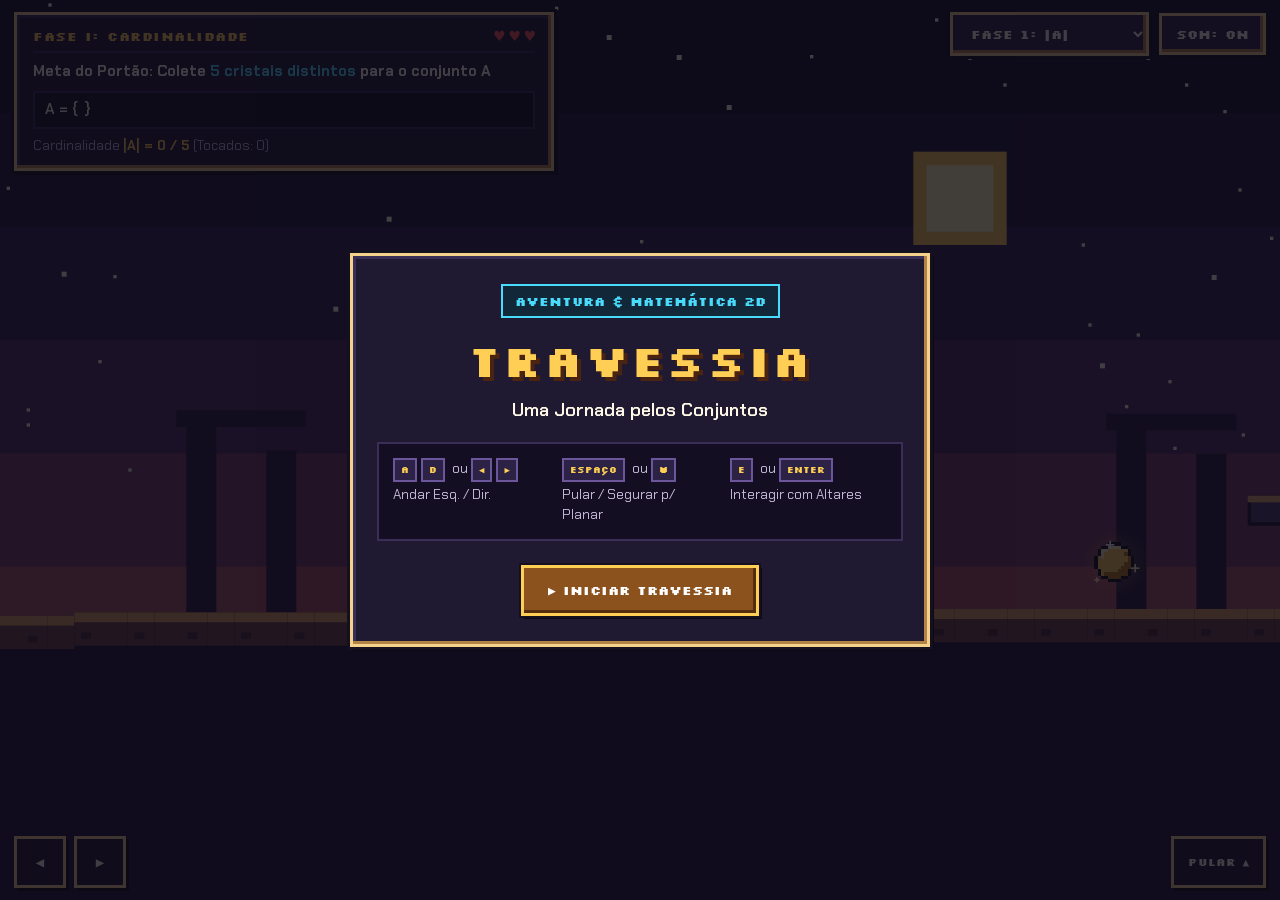
==== index.html @ 5aba89e6 "first commit" ====
<!DOCTYPE html>
<html lang="pt-BR">

<head>
  <meta charset="utf-8">
  <meta name="viewport" content="width=device-width, initial-scale=1, viewport-fit=cover">
  <title>Travessia - Uma Jornada pelos Conjuntos</title>
  <link rel="icon" type="image/svg+xml" href="favicon.svg">
  <link rel="stylesheet" href="css/style.css">
</head>

<body>

  <!-- Mundo 2D em Pixel Art -->
  <canvas id="world" aria-label="Cenário do jogo Travessia"></canvas>

  <!-- HUD Superior -->
  <header id="top-bar">
    <div id="hud-panel" class="pixel-box">
      <div class="hud-header">
        <span id="hud-stage-tag" class="hud-stage-tag">FASE I: CARDINALIDADE</span>
        <div id="hud-hearts" class="hud-hearts" title="Energia">♥♥♥</div>
      </div>
      <div id="hud-goal" class="hud-goal">Meta do Portão: Colete <em>5 cristais distintos</em></div>
      <div id="hud-bag" class="hud-bag">A = { }</div>
      <div id="hud-status" class="hud-status">
        <span>Cardinalidade <b>|A| = 0 / 5</b></span>
      </div>
    </div>

    <div id="top-actions">
      <select id="stage-select" class="pixel-btn" aria-label="Selecionar Fase">
        <option value="1">FASE 1: |A|</option>
        <option value="2">FASE 2: A ∩ B</option>
        <option value="3">FASE 3: A ∪ B</option>
        <option value="4">FASE 4: 3 CONJ.</option>
      </select>
      <button id="btn-sound" class="pixel-btn" type="button">SOM: ON</button>
    </div>
  </header>

  <!-- Caderno de Pistas da Fase 4 -->
  <aside id="notes-box" class="pixel-box hidden">
    <h4>CADERNO DA CARTÓGRAFA</h4>
    <ul id="notes-list"></ul>
  </aside>

  <!-- Notificação Rápida de Coleta -->
  <div id="toast" role="status" aria-live="polite"></div>

  <!-- Controles Direcionais (Touch / Mouse) e Botão de Ação -->
  <div id="controls-bar">
    <div class="touch-group">
      <button id="btn-left" class="ctrl-pad-btn" type="button" aria-label="Andar para a esquerda">◀</button>
      <button id="btn-right" class="ctrl-pad-btn" type="button" aria-label="Andar para a direita">▶</button>
    </div>
    <div class="touch-group">
      <button id="btn-interact" class="ctrl-pad-btn action-btn hidden" type="button">ABRIR ALTAR [E]</button>
      <button id="btn-jump" class="ctrl-pad-btn" type="button" style="width:auto;padding:0 14px;font-size:11px;">PULAR
        ▲</button>
    </div>
  </div>

  <!-- Tela Inicial (Título Indie 2D) -->
  <section id="title-screen">
    <div class="title-card pixel-box">
      <span class="title-badge">AVENTURA &amp; MATEMÁTICA 2D</span>
      <h1>TRAVESSIA</h1>
      <h2>Uma Jornada pelos Conjuntos</h2>

      <div class="controls-grid">
        <div class="ctrl-item"><kbd>A</kbd><kbd>D</kbd> ou <kbd>◀</kbd><kbd>▶</kbd><br>Andar Esq. / Dir.</div>
        <div class="ctrl-item"><kbd>ESPAÇO</kbd> ou <kbd>W</kbd><br>Pular / Segurar p/ Planar</div>
        <div class="ctrl-item"><kbd>E</kbd> ou <kbd>ENTER</kbd><br>Interagir com Altares</div>
      </div>

      <button id="btn-start-game" class="pixel-btn primary" type="button" style="font-size:13px;padding:14px 24px;">
        ▶ INICIAR TRAVESSIA
      </button>
    </div>
  </section>

  <!-- Caixa de Diálogo estilo RPG -->
  <section id="dialog-overlay" class="hidden" role="dialog" aria-live="polite">
    <div id="dialog-box" class="pixel-box">
      <div class="dialog-portrait">
        <canvas id="dialog-portrait-cv" width="64" height="64"></canvas>
      </div>
      <div class="dialog-content">
        <div id="dialog-speaker" class="dialog-speaker">Leo (Explorador)</div>
        <div id="dialog-text" class="dialog-text"></div>
        <div class="dialog-footer">
          <span class="dialog-hint">[ESPAÇO] ou [ENTER] para avançar</span>
          <button id="dialog-next" class="pixel-btn primary" type="button">PRÓXIMO ▶</button>
        </div>
      </div>
    </div>
  </section>

  <!-- Modal de Desafio dos Altares -->
  <section id="puzzle-modal" class="hidden" role="dialog" aria-live="polite">
    <div class="puzzle-window pixel-box">
      <div class="puzzle-top">
        <div class="puzzle-title-group">
          <div id="puzzle-chapter">ALTAR I</div>
          <div id="puzzle-subtitle">Desafio</div>
        </div>
      </div>

      <div id="stage-wrap">
        <svg id="stage" viewBox="0 0 400 400" aria-label="Tabuleiro do Enigma"></svg>
      </div>

      <p id="puzzle-prompt"></p>
      <div id="puzzle-controls"></div>
    </div>
  </section>

  <!-- Scripts Organizados -->
  <script src="js/audio.js"></script>
  <script src="js/sprites.js"></script>
  <script src="js/puzzles.js"></script>
  <script src="js/game.js"></script>
</body>

</html>
---- css/style.css ----
/* ==========================================================================
   TRAVESSIA: UMA JORNADA PELOS CONJUNTOS — Edição Indie Pixel Art 2D
   ========================================================================== */

@import url('https://fonts.googleapis.com/css2?family=Silkscreen:wght@400;700&family=VT323&family=Chakra+Petch:wght@500;600;700&display=swap');

:root {
  --bg-dark: #141020;
  --bg-panel: #1f1932;
  --bg-panel-light: #2d2546;
  --border-light: #f4d28c;
  --border-mid: #b38246;
  --border-dark: #4a3020;
  --ink: #fff8e7;
  --ink-muted: #c2b6d6;
  --gold: #ffce54;
  --rose: #ff6b8b;
  --teal: #48dbfb;
  --green: #5cd85a;
  --danger: #ff5252;
  --pixel-shadow: 4px 4px 0px #0d0914;
}

* {
  box-sizing: border-box;
  user-select: none;
  -webkit-user-select: none;
}

html, body {
  margin: 0;
  padding: 0;
  width: 100%;
  height: 100%;
  overflow: hidden;
  background-color: var(--bg-dark);
  color: var(--ink);
  font-family: 'Chakra Petch', monospace, sans-serif;
  image-rendering: pixelated;
}

#world {
  position: fixed;
  inset: 0;
  width: 100%;
  height: 100%;
  display: block;
  image-rendering: pixelated;
  image-rendering: crisp-edges;
}

/* ================= BARRA DE TOPO / HUD ================= */
#top-bar {
  position: fixed;
  top: 12px;
  left: 14px;
  right: 14px;
  z-index: 10;
  display: flex;
  justify-content: space-between;
  align-items: flex-start;
  flex-wrap: wrap;
  gap: 12px;
  pointer-events: none;
}

#top-bar > * {
  pointer-events: auto;
}

.pixel-box {
  background: var(--bg-panel);
  border: 3px solid var(--border-light);
  outline: 3px solid var(--bg-dark);
  box-shadow: inset -3px -3px 0px var(--border-mid), inset 3px 3px 0px #382e56, var(--pixel-shadow);
  padding: 12px 16px;
}

#hud-panel {
  width: min(540px, calc(100vw - 28px));
  max-width: 100%;
}

.hud-header {
  display: flex;
  align-items: center;
  justify-content: space-between;
  gap: 12px;
  margin-bottom: 8px;
  border-bottom: 2px solid #382e56;
  padding-bottom: 6px;
}

.hud-stage-tag {
  font-family: 'Silkscreen', monospace;
  font-weight: 700;
  font-size: 13px;
  color: var(--gold);
  letter-spacing: 0.5px;
  line-height: 1.4;
}

.hud-hearts {
  display: flex;
  gap: 5px;
  font-size: 17px;
  line-height: 1;
  flex-shrink: 0;
}

.hud-goal {
  font-size: 15px;
  font-weight: 700;
  color: var(--ink);
  margin-bottom: 8px;
  line-height: 1.45;
  word-break: normal;
  overflow-wrap: break-word;
}

.hud-goal em {
  color: var(--teal);
  font-style: normal;
}

.hud-bag {
  display: flex;
  align-items: center;
  flex-wrap: wrap;
  gap: 6px;
  background: #141020;
  border: 2px solid #382e56;
  padding: 6px 10px;
  min-height: 38px;
  font-size: 15px;
  font-weight: 600;
  line-height: 1.4;
}

.hud-bag-item {
  display: inline-flex;
  align-items: center;
  justify-content: center;
  width: 24px;
  height: 24px;
  filter: drop-shadow(0px 0px 4px rgba(255, 206, 84, 0.45));
}

.hud-status {
  margin-top: 8px;
  font-size: 13.5px;
  color: var(--ink-muted);
  display: flex;
  justify-content: space-between;
  align-items: center;
  flex-wrap: wrap;
  gap: 8px;
  line-height: 1.4;
}

.hud-status b {
  color: var(--gold);
}

.hud-status .ready-badge {
  background: var(--green);
  color: #0b220a;
  font-family: 'Silkscreen', monospace;
  font-weight: 700;
  font-size: 9px;
  padding: 5px 8px;
  animation: blink-badge 0.9s steps(2, start) infinite;
}

@keyframes blink-badge {
  50% { opacity: 0.4; }
}

/* Botões do canto superior direito */
#top-actions {
  display: flex;
  gap: 10px;
  align-items: center;
  flex-wrap: wrap;
}

.pixel-btn {
  font-family: 'Silkscreen', monospace;
  font-weight: 700;
  font-size: 13px;
  line-height: 1.3;
  color: var(--ink);
  background: var(--bg-panel-light);
  border: 3px solid var(--border-light);
  outline: 2px solid var(--bg-dark);
  box-shadow: inset -3px -3px 0px var(--border-mid), 3px 3px 0px #0d0914;
  padding: 10px 14px;
  cursor: pointer;
  text-transform: uppercase;
  transition: transform 0.05s;
  white-space: nowrap;
}

.pixel-btn:hover:not(:disabled) {
  background: #3d325e;
  color: var(--gold);
}

.pixel-btn:active:not(:disabled) {
  transform: translate(2px, 2px);
  box-shadow: inset 2px 2px 0px var(--border-dark), 1px 1px 0px #0d0914;
}

.pixel-btn:disabled {
  opacity: 0.45;
  cursor: not-allowed;
}

.pixel-btn.primary {
  background: #8c521e;
  border-color: var(--gold);
  color: #fff;
  box-shadow: inset -3px -3px 0px #542d0c, 3px 3px 0px #0d0914;
}

.pixel-btn.primary:hover:not(:disabled) {
  background: #a86426;
  color: var(--gold);
}

.pixel-btn.success {
  background: #1e6f3d;
  border-color: #82ff9e;
  box-shadow: inset -3px -3px 0px #104223, 3px 3px 0px #0d0914;
}

/* Caderno de notas da Fase 4 */
#notes-box {
  position: fixed;
  top: 72px;
  right: 14px;
  z-index: 9;
  width: min(280px, calc(100vw - 28px));
  font-size: 13.5px;
}

#notes-box.hidden {
  display: none;
}

#notes-box h4 {
  margin: 0 0 8px 0;
  font-family: 'Silkscreen', monospace;
  font-weight: 700;
  font-size: 10px;
  line-height: 1.4;
  color: var(--gold);
}

#notes-list {
  margin: 0;
  padding-left: 18px;
  color: var(--ink);
  line-height: 1.55;
}

#notes-list li.pending {
  color: #776b8f;
  font-style: italic;
}

/* ================= AVISO RÁPIDO (POPUP DE ITEM) ================= */
/* Posicionado na parte inferior central para nunca cobrir o HUD superior */
#toast {
  position: fixed;
  bottom: 78px;
  left: 50%;
  transform: translateX(-50%);
  z-index: 12;
  pointer-events: none;
  font-size: 15.5px;
  font-weight: 700;
  line-height: 1.5;
  padding: 10px 18px;
  background: rgba(20, 16, 32, 0.95);
  border: 2px solid var(--gold);
  box-shadow: var(--pixel-shadow);
  opacity: 0;
  transition: opacity 0.15s steps(2);
  text-align: center;
  width: max-content;
  max-width: calc(100vw - 32px);
  word-break: normal;
  overflow-wrap: break-word;
}

#toast.on {
  opacity: 1;
}

#toast.bad {
  border-color: var(--danger);
  color: #ffb8b8;
}

/* ================= CAIXA DE DIÁLOGO RPG ================= */
#dialog-overlay {
  position: fixed;
  inset: 0;
  z-index: 20;
  background: rgba(10, 7, 18, 0.55);
  display: flex;
  align-items: flex-end;
  justify-content: center;
  padding: 20px;
}

#dialog-overlay.hidden {
  display: none;
}

#dialog-box {
  width: min(760px, 96vw);
  display: grid;
  grid-template-columns: 80px 1fr;
  gap: 18px;
  align-items: center;
  padding: 18px 22px;
  background: #1a142b;
}

.dialog-portrait {
  width: 76px;
  height: 76px;
  background: #100c1c;
  border: 3px solid var(--border-mid);
  display: flex;
  align-items: center;
  justify-content: center;
}

.dialog-content {
  display: flex;
  flex-direction: column;
  gap: 10px;
  min-width: 0;
}

.dialog-speaker {
  font-family: 'Silkscreen', monospace;
  font-weight: 700;
  font-size: 14px;
  line-height: 1.4;
  color: var(--gold);
  letter-spacing: 0.5px;
}

.dialog-text {
  font-size: 17px;
  line-height: 1.85;
  color: var(--ink);
  min-height: 54px;
  word-break: normal;
  overflow-wrap: break-word;
}

.dialog-text b, .dialog-text .formula-tag {
  color: var(--gold);
  background: rgba(255, 206, 84, 0.14);
  padding: 1px 7px;
  margin: 0 2px;
  border-bottom: 2px solid var(--border-mid);
  border-radius: 3px;
  font-family: 'Chakra Petch', monospace;
  font-weight: 700;
  display: inline-block;
  line-height: 1.35;
}

.dialog-footer {
  display: flex;
  justify-content: space-between;
  align-items: center;
  flex-wrap: wrap;
  gap: 10px;
  margin-top: 4px;
}

.dialog-hint {
  font-size: 13px;
  color: var(--ink-muted);
}

/* ================= TELA DE TÍTULO ================= */
#title-screen {
  position: fixed;
  inset: 0;
  z-index: 25;
  background: rgba(12, 9, 22, 0.78);
  display: flex;
  align-items: center;
  justify-content: center;
  padding: 16px;
}

#title-screen.hidden {
  display: none;
}

.title-card {
  width: min(580px, 94vw);
  text-align: center;
  padding: 28px 24px;
}

.title-badge {
  display: inline-block;
  font-family: 'Silkscreen', monospace;
  font-weight: 700;
  font-size: 13px;
  line-height: 1.4;
  color: var(--teal);
  background: #122838;
  border: 2px solid var(--teal);
  padding: 6px 12px;
  margin-bottom: 14px;
}

.title-card h1 {
  font-family: 'Silkscreen', monospace;
  font-weight: 700;
  font-size: clamp(28px, 6vw, 44px);
  color: var(--gold);
  text-shadow: 4px 4px 0px #4a2410;
  margin: 0 0 10px 0;
  letter-spacing: 2px;
}

.title-card h2 {
  font-size: 18px;
  font-weight: 600;
  color: var(--ink);
  margin: 0 0 20px 0;
}

.controls-grid {
  display: grid;
  grid-template-columns: repeat(auto-fit, minmax(155px, 1fr));
  gap: 12px;
  margin: 18px 0 24px 0;
  text-align: left;
  background: #130e21;
  border: 2px solid #382e56;
  padding: 14px;
}

.ctrl-item {
  font-size: 13.5px;
  line-height: 1.5;
  color: var(--ink-muted);
}

.ctrl-item kbd {
  display: inline-block;
  font-family: 'Silkscreen', monospace;
  font-weight: 700;
  font-size: 9px;
  color: var(--gold);
  background: #2b2245;
  border: 2px solid #6b569c;
  padding: 3px 6px;
  margin-right: 4px;
  margin-bottom: 3px;
}

/* ================= MODAL DE ENIGMA / ALTAR ================= */
#puzzle-modal {
  position: fixed;
  inset: 0;
  z-index: 22;
  background: rgba(12, 8, 22, 0.85);
  display: flex;
  align-items: center;
  justify-content: center;
  padding: 12px;
}

#puzzle-modal.hidden {
  display: none;
}

.puzzle-window {
  width: min(680px, 96vw);
  max-height: 95vh;
  display: flex;
  flex-direction: column;
  gap: 12px;
  padding: 18px;
  overflow-y: auto;
}

.puzzle-top {
  display: flex;
  justify-content: space-between;
  align-items: center;
  border-bottom: 3px solid #382e56;
  padding-bottom: 8px;
}

.puzzle-title-group {
  text-align: left;
}

#puzzle-chapter {
  font-family: 'Silkscreen', monospace;
  font-weight: 700;
  font-size: 13px;
  line-height: 1.4;
  color: var(--gold);
}

#puzzle-subtitle {
  font-size: 14.5px;
  line-height: 1.4;
  color: var(--teal);
  margin-top: 4px;
}

#stage-wrap {
  background: #120e1e;
  border: 3px solid #3e3260;
  display: flex;
  align-items: center;
  justify-content: center;
  height: min(380px, 48vh);
  position: relative;
  padding: 6px;
}

#stage {
  width: 100%;
  height: 100%;
  touch-action: none;
  overflow: visible;
}

#puzzle-prompt {
  margin: 0;
  font-size: 16px;
  line-height: 1.65;
  text-align: center;
  background: #161126;
  border: 2px solid #32274f;
  padding: 12px 16px;
  word-break: normal;
  overflow-wrap: break-word;
}

#puzzle-prompt b {
  color: var(--gold);
  padding: 0 3px;
}

#puzzle-controls {
  display: flex;
  flex-wrap: wrap;
  gap: 10px;
  justify-content: center;
  align-items: center;
  min-height: 46px;
}

.choice-btn {
  min-width: 76px;
  font-size: 15px;
  font-family: 'Silkscreen', monospace;
  font-weight: 700;
  padding: 12px 18px;
}

.choice-btn.right {
  background: #1f7a3e !important;
  border-color: #7dff9b !important;
  color: #fff !important;
}

.choice-btn.wrong {
  background: #7a1f2e !important;
  border-color: #ff7d8c !important;
  opacity: 0.65;
}

.term-btn {
  font-family: 'Chakra Petch', monospace;
  font-weight: 700;
  font-size: 14.5px;
  padding: 8px 12px;
  background: #231b38;
  color: var(--ink);
  border: 2px solid #594784;
  cursor: pointer;
}

.term-btn.on {
  background: #784818;
  border-color: var(--gold);
  color: var(--gold);
}

.term-btn small {
  display: block;
  font-size: 11.5px;
  color: var(--teal);
  margin-top: 2px;
}

/* Estilos SVG do Altar e Círculos dos Conjuntos */
.ring-zone {
  fill: rgba(255, 206, 84, 0.12);
  stroke: var(--gold);
  stroke-width: 2.5;
  stroke-dasharray: 8 5;
}

.ca {
  fill: rgba(255, 206, 84, 0.13);
  stroke: var(--gold);
  stroke-width: 2.5;
}

.cb {
  fill: rgba(72, 219, 251, 0.13);
  stroke: var(--teal);
  stroke-width: 2.5;
}

.cc {
  fill: rgba(255, 107, 139, 0.13);
  stroke: var(--rose);
  stroke-width: 2.5;
}

.univ {
  fill: rgba(20, 15, 35, 0.75);
  stroke: #7c6ba6;
  stroke-width: 2.2;
  stroke-dasharray: 7 5;
}

.svg-lbl {
  fill: var(--ink);
  font-family: 'Silkscreen', monospace;
  font-weight: 700;
  font-size: 12px;
  paint-order: stroke;
  stroke: #0e0a18;
  stroke-width: 3.5px;
  stroke-linejoin: round;
}

.svg-lbl.sub {
  font-family: 'Chakra Petch', sans-serif;
  font-weight: 700;
  font-size: 12.5px;
  fill: var(--ink);
  paint-order: stroke;
  stroke: #0e0a18;
  stroke-width: 3.5px;
}

.svg-lbl-title {
  font-family: 'Silkscreen', monospace;
  font-size: 16px;
  font-weight: 700;
  letter-spacing: 0.5px;
  paint-order: stroke;
  stroke: #0b0714;
  stroke-width: 4px;
  stroke-linejoin: round;
}

.svg-lbl-sub {
  font-family: 'Chakra Petch', sans-serif;
  font-weight: 700;
  font-size: 13px;
  letter-spacing: 0.3px;
  paint-order: stroke;
  stroke: #0b0714;
  stroke-width: 3.5px;
  stroke-linejoin: round;
}

.svg-num {
  fill: var(--gold);
  font-family: 'Chakra Petch', sans-serif;
  font-weight: 700;
  font-size: 16px;
  paint-order: stroke;
  stroke: #0e0a18;
  stroke-width: 3.5px;
}

.badge rect {
  stroke-width: 2;
}

.badge text {
  font-family: 'Silkscreen', monospace;
  font-weight: 700;
  font-size: 9px;
  text-anchor: middle;
  dominant-baseline: central;
}

.badge.zero rect { fill: #231b38; stroke: #63518f; }
.badge.zero text { fill: #9c8ec2; }
.badge.ok rect { fill: #1e6f3d; stroke: #7dff9b; }
.badge.ok text { fill: #ffffff; }
.badge.over rect { fill: #7a2336; stroke: #ff7d95; }
.badge.over text { fill: #ffffff; }
.badge.neg rect { fill: #1c536e; stroke: #48dbfb; }
.badge.neg text { fill: #ffffff; }

.drag-glyph {
  cursor: grab;
}
.drag-glyph:active {
  cursor: grabbing;
}

/* Slider retrô */
input[type="range"].retro-slider {
  -webkit-appearance: none;
  appearance: none;
  width: min(300px, 75%);
  height: 14px;
  background: #120d1f;
  border: 2px solid var(--border-light);
}

input[type="range"].retro-slider::-webkit-slider-thumb {
  -webkit-appearance: none;
  appearance: none;
  width: 22px;
  height: 26px;
  background: var(--gold);
  border: 3px solid #4a2410;
  cursor: pointer;
}

/* ================= CONTROLES TOUCH / MOBILE E DICA DE TECLADO ================= */
#controls-bar {
  position: fixed;
  bottom: 12px;
  left: 14px;
  right: 14px;
  z-index: 10;
  display: flex;
  justify-content: space-between;
  align-items: flex-end;
  pointer-events: none;
}

.touch-group {
  display: flex;
  gap: 8px;
  pointer-events: auto;
}

.ctrl-pad-btn {
  width: 52px;
  height: 52px;
  font-family: 'Silkscreen', monospace;
  font-weight: 700;
  font-size: 14px;
  background: rgba(31, 25, 50, 0.88);
  color: var(--ink);
  border: 3px solid var(--border-light);
  box-shadow: 3px 3px 0px #0d0914;
  display: flex;
  align-items: center;
  justify-content: center;
  cursor: pointer;
  touch-action: manipulation;
}

.ctrl-pad-btn:active, .ctrl-pad-btn.active {
  background: #8c521e;
  color: var(--gold);
  transform: translate(2px, 2px);
}

.ctrl-pad-btn.action-btn {
  width: auto;
  padding: 0 14px;
  font-size: 11px;
  background: #1e6f3d;
  border-color: #82ff9e;
}

.ctrl-pad-btn.action-btn.hidden {
  display: none;
}

@media (max-width: 640px) {
  #hud-panel {
    min-width: 0;
    width: 100%;
    padding: 10px 12px;
  }
  #top-bar {
    flex-direction: column;
    gap: 8px;
  }
  #dialog-box {
    grid-template-columns: 1fr;
    text-align: left;
  }
  .dialog-portrait {
    display: none;
  }
}
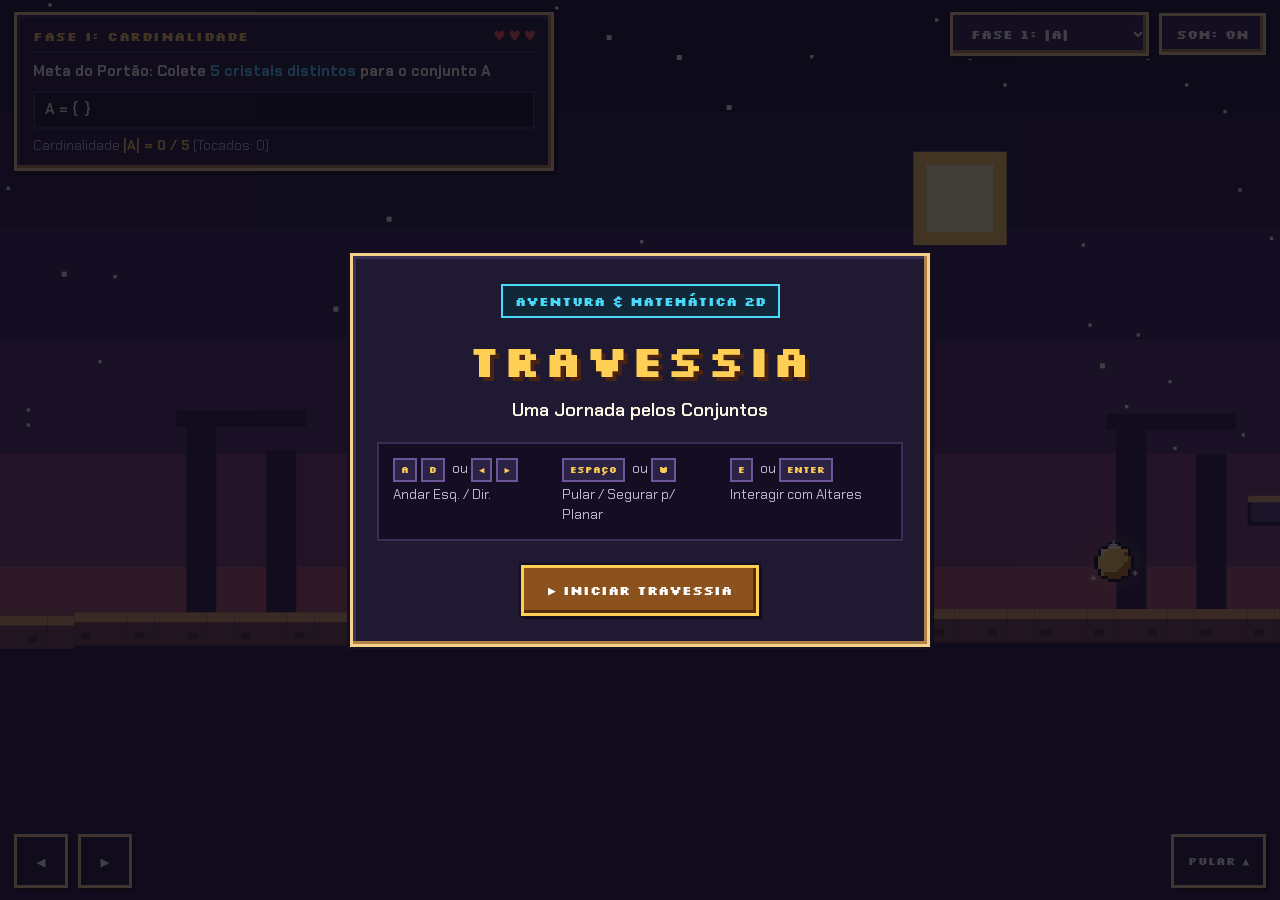
==== commit 9e1ab955: "versao mobile" ====
--- a/index.html
+++ b/index.html
@@ -37,13 +37,13 @@
       </select>
       <button id="btn-sound" class="pixel-btn" type="button">SOM: ON</button>
     </div>
+
+    <!-- Caderno de Pistas da Fase 4 -->
+    <aside id="notes-box" class="pixel-box hidden">
+      <h4>CADERNO DA CARTÓGRAFA</h4>
+      <ul id="notes-list"></ul>
+    </aside>
   </header>
-
-  <!-- Caderno de Pistas da Fase 4 -->
-  <aside id="notes-box" class="pixel-box hidden">
-    <h4>CADERNO DA CARTÓGRAFA</h4>
-    <ul id="notes-list"></ul>
-  </aside>
 
   <!-- Notificação Rápida de Coleta -->
   <div id="toast" role="status" aria-live="polite"></div>
--- a/css/style.css
+++ b/css/style.css
@@ -748,12 +748,12 @@
   cursor: pointer;
 }
 
-/* ================= CONTROLES TOUCH / MOBILE E DICA DE TECLADO ================= */
+/* ================= CONTROLES TOUCH / MOBILE E ADAPTAÇÃO RESPONSIVA ================= */
 #controls-bar {
   position: fixed;
-  bottom: 12px;
-  left: 14px;
-  right: 14px;
+  bottom: max(12px, env(safe-area-inset-bottom, 12px));
+  left: max(14px, env(safe-area-inset-left, 14px));
+  right: max(14px, env(safe-area-inset-right, 14px));
   z-index: 10;
   display: flex;
   justify-content: space-between;
@@ -763,17 +763,17 @@
 
 .touch-group {
   display: flex;
-  gap: 8px;
+  gap: 10px;
   pointer-events: auto;
 }
 
 .ctrl-pad-btn {
-  width: 52px;
-  height: 52px;
-  font-family: 'Silkscreen', monospace;
-  font-weight: 700;
-  font-size: 14px;
-  background: rgba(31, 25, 50, 0.88);
+  width: 54px;
+  height: 54px;
+  font-family: 'Silkscreen', monospace;
+  font-weight: 700;
+  font-size: 15px;
+  background: rgba(31, 25, 50, 0.9);
   color: var(--ink);
   border: 3px solid var(--border-light);
   box-shadow: 3px 3px 0px #0d0914;
@@ -781,7 +781,10 @@
   align-items: center;
   justify-content: center;
   cursor: pointer;
-  touch-action: manipulation;
+  touch-action: none;
+  user-select: none;
+  -webkit-user-select: none;
+  -webkit-touch-callout: none;
 }
 
 .ctrl-pad-btn:active, .ctrl-pad-btn.active {
@@ -793,7 +796,7 @@
 .ctrl-pad-btn.action-btn {
   width: auto;
   padding: 0 14px;
-  font-size: 11px;
+  font-size: 12px;
   background: #1e6f3d;
   border-color: #82ff9e;
 }
@@ -802,21 +805,314 @@
   display: none;
 }
 
-@media (max-width: 640px) {
+/* Telas Mobile e Tablets em Retrato (até 768px) */
+@media (max-width: 768px) {
+  #top-bar {
+    top: max(8px, env(safe-area-inset-top, 8px));
+    left: 8px;
+    right: 8px;
+    flex-direction: column;
+    align-items: stretch;
+    gap: 6px;
+  }
+
   #hud-panel {
     min-width: 0;
     width: 100%;
+    padding: 8px 10px;
+  }
+
+  .hud-header {
+    margin-bottom: 4px;
+    padding-bottom: 4px;
+  }
+
+  .hud-stage-tag {
+    font-size: 11px;
+  }
+
+  .hud-hearts {
+    font-size: 15px;
+  }
+
+  .hud-goal {
+    font-size: 13px;
+    margin-bottom: 5px;
+    line-height: 1.35;
+  }
+
+  .hud-bag {
+    min-height: 30px;
+    padding: 4px 8px;
+    font-size: 13px;
+    gap: 4px;
+  }
+
+  .hud-bag-item {
+    width: 20px;
+    height: 20px;
+  }
+
+  .hud-status {
+    margin-top: 5px;
+    font-size: 12px;
+  }
+
+  #top-actions {
+    width: 100%;
+    justify-content: space-between;
+    gap: 6px;
+  }
+
+  #top-actions .pixel-btn {
+    flex: 1;
+    text-align: center;
+    padding: 7px 10px;
+    font-size: 11px;
+  }
+
+  #notes-box {
+    position: static;
+    width: 100%;
+    padding: 7px 10px;
+    font-size: 12px;
+  }
+
+  #notes-box h4 {
+    font-size: 10px;
+    margin-bottom: 4px;
+  }
+
+  #notes-list {
+    line-height: 1.35;
+    padding-left: 16px;
+  }
+
+  #toast {
+    bottom: 76px;
+    font-size: 13px;
+    padding: 7px 12px;
+    max-width: calc(100vw - 20px);
+  }
+
+  /* Controles inferiores maiores e confortáveis para os polegares */
+  .ctrl-pad-btn {
+    width: 58px;
+    height: 58px;
+    font-size: 16px;
+  }
+
+  /* Caixa de Diálogo compacta mantendo o retrato em Pixel Art */
+  #dialog-overlay {
+    padding: 10px;
+  }
+
+  #dialog-box {
+    width: 100%;
+    grid-template-columns: 56px 1fr;
+    gap: 12px;
+    padding: 12px 14px;
+  }
+
+  .dialog-portrait {
+    width: 56px;
+    height: 56px;
+  }
+
+  .dialog-portrait canvas {
+    width: 48px;
+    height: 48px;
+  }
+
+  .dialog-speaker {
+    font-size: 12px;
+  }
+
+  .dialog-text {
+    font-size: 14.5px;
+    line-height: 1.55;
+    min-height: 42px;
+  }
+
+  .dialog-hint {
+    font-size: 11px;
+  }
+
+  /* Tela Inicial adaptada para celular */
+  .title-card {
+    width: min(94vw, 480px);
+    max-height: 92vh;
+    overflow-y: auto;
+    padding: 18px 14px;
+  }
+
+  .title-badge {
+    font-size: 11px;
+    padding: 5px 10px;
+    margin-bottom: 10px;
+  }
+
+  .title-card h1 {
+    font-size: clamp(24px, 7vw, 34px);
+    margin-bottom: 6px;
+  }
+
+  .title-card h2 {
+    font-size: 14px;
+    margin-bottom: 14px;
+  }
+
+  .controls-grid {
+    grid-template-columns: 1fr;
+    gap: 8px;
+    margin-bottom: 16px;
+  }
+
+  .ctrl-item {
+    padding: 8px 10px;
+    font-size: 12.5px;
+  }
+
+  /* Modal dos Conjuntos adaptado para caber inteiro na tela do celular */
+  #puzzle-modal {
+    padding: 6px;
+  }
+
+  .puzzle-window {
+    width: 98vw;
+    max-height: 96vh;
     padding: 10px 12px;
-  }
+    gap: 8px;
+  }
+
+  #puzzle-chapter {
+    font-size: 11.5px;
+  }
+
+  #puzzle-subtitle {
+    font-size: 12.5px;
+  }
+
+  #stage-wrap {
+    height: min(265px, 38vh);
+    padding: 4px;
+  }
+
+  #puzzle-prompt {
+    font-size: 13.5px;
+    line-height: 1.45;
+    padding: 8px 10px;
+  }
+
+  #puzzle-controls {
+    gap: 6px;
+  }
+
+  .choice-btn {
+    min-width: 60px;
+    font-size: 13px;
+    padding: 9px 14px;
+  }
+
+  .term-btn {
+    padding: 5px 8px;
+    font-size: 11.5px;
+  }
+
+  .term-btn small {
+    font-size: 10.5px;
+  }
+
+  input[type="range"].retro-slider {
+    width: min(180px, 50vw);
+    height: 16px;
+  }
+
+  input[type="range"].retro-slider::-webkit-slider-thumb {
+    width: 26px;
+    height: 30px;
+  }
+}
+
+/* Adaptação para Celular na Horizontal (Modo Paisagem / Altura reduzida) */
+@media (max-height: 520px) {
   #top-bar {
-    flex-direction: column;
-    gap: 8px;
-  }
-  #dialog-box {
-    grid-template-columns: 1fr;
-    text-align: left;
-  }
-  .dialog-portrait {
-    display: none;
-  }
-}
+    top: 6px;
+    left: 8px;
+    right: 8px;
+    flex-direction: row;
+    align-items: flex-start;
+    gap: 6px;
+  }
+
+  #hud-panel {
+    width: min(360px, 56vw);
+    padding: 6px 8px;
+  }
+
+  .hud-header {
+    margin-bottom: 3px;
+    padding-bottom: 3px;
+  }
+
+  .hud-stage-tag {
+    font-size: 10px;
+  }
+
+  .hud-goal {
+    font-size: 11.5px;
+    margin-bottom: 3px;
+  }
+
+  .hud-bag {
+    min-height: 24px;
+    padding: 2px 6px;
+    font-size: 12px;
+  }
+
+  .hud-status {
+    margin-top: 3px;
+    font-size: 11px;
+  }
+
+  #top-actions {
+    width: auto;
+    flex-direction: row;
+    gap: 6px;
+  }
+
+  #top-actions .pixel-btn {
+    padding: 5px 8px;
+    font-size: 10px;
+  }
+
+  #notes-box {
+    position: fixed;
+    top: 44px;
+    right: 8px;
+    width: min(230px, 40vw);
+    padding: 5px 8px;
+    font-size: 10.5px;
+  }
+
+  .ctrl-pad-btn {
+    width: 48px;
+    height: 48px;
+    font-size: 14px;
+  }
+
+  .puzzle-window {
+    max-height: 96vh;
+    padding: 8px 12px;
+    gap: 6px;
+  }
+
+  #stage-wrap {
+    height: min(185px, 44vh);
+  }
+
+  #puzzle-prompt {
+    font-size: 12.5px;
+    padding: 6px 8px;
+  }
+}
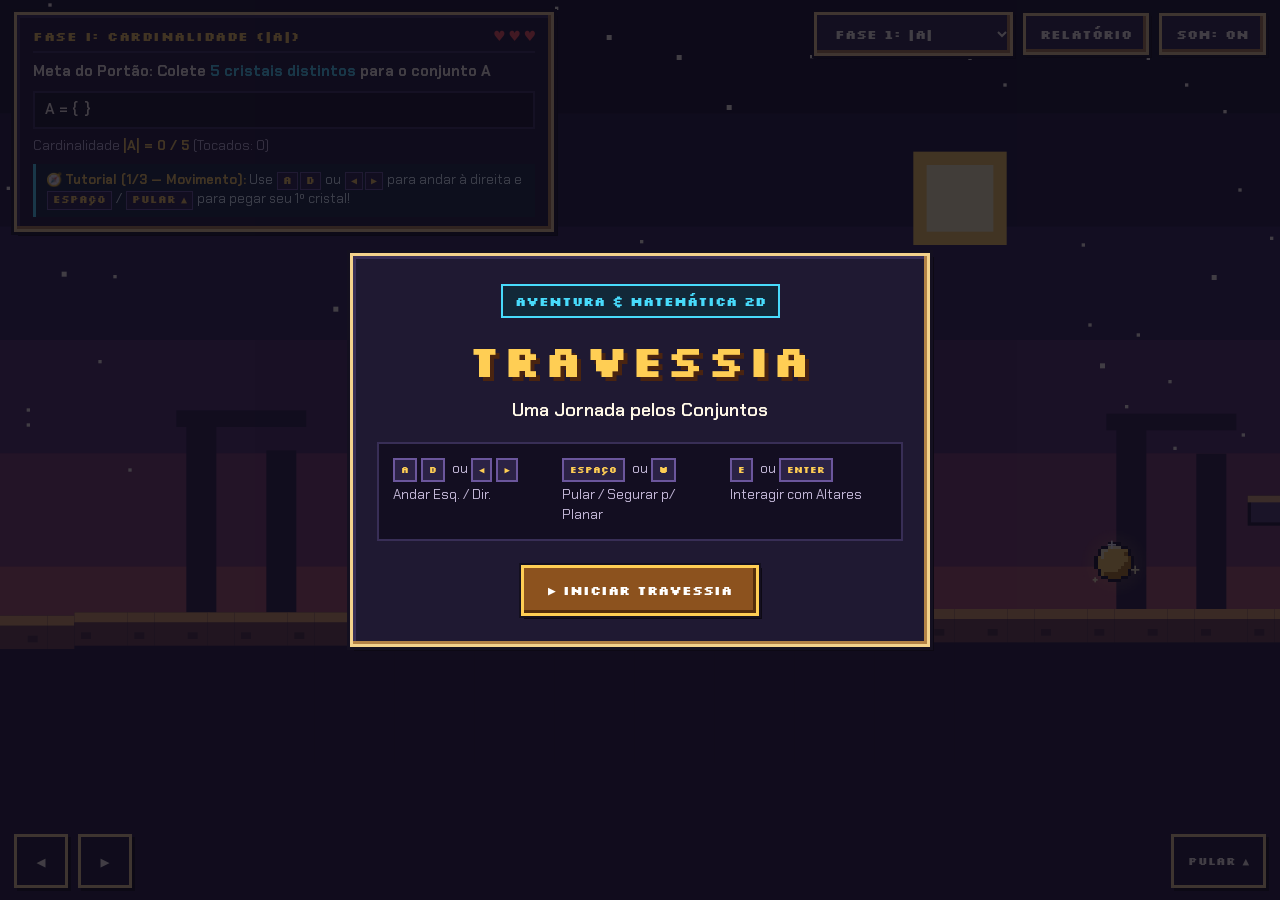
==== commit 5b5525e3: "atualização pos entrevistas" ====
--- a/index.html
+++ b/index.html
@@ -26,6 +26,9 @@
       <div id="hud-status" class="hud-status">
         <span>Cardinalidade <b>|A| = 0 / 5</b></span>
       </div>
+      <div id="guide-banner" class="guide-banner">
+        🧭 <b>Passo 1/3 (Tutorial):</b> Use <kbd>A</kbd><kbd>D</kbd> ou <kbd>◀</kbd><kbd>▶</kbd> para andar e <kbd>ESPAÇO</kbd> / <kbd>PULAR ▲</kbd> para coletar seu 1º cristal!
+      </div>
     </div>
 
     <div id="top-actions">
@@ -35,6 +38,7 @@
         <option value="3">FASE 3: A ∪ B</option>
         <option value="4">FASE 4: 3 CONJ.</option>
       </select>
+      <button id="btn-report" class="pixel-btn" type="button" title="Relatório Pedagógico de Desempenho">RELATÓRIO</button>
       <button id="btn-sound" class="pixel-btn" type="button">SOM: ON</button>
     </div>
 
@@ -105,7 +109,10 @@
           <div id="puzzle-chapter">ALTAR I</div>
           <div id="puzzle-subtitle">Desafio</div>
         </div>
+        <button id="btn-puzzle-hint" class="pixel-btn hint-btn" type="button">💡 DICA</button>
       </div>
+
+      <div id="puzzle-legend" class="puzzle-legend hidden"></div>
 
       <div id="stage-wrap">
         <svg id="stage" viewBox="0 0 400 400" aria-label="Tabuleiro do Enigma"></svg>
@@ -113,6 +120,22 @@
 
       <p id="puzzle-prompt"></p>
       <div id="puzzle-controls"></div>
+    </div>
+  </section>
+
+  <!-- Modal de Resumo da Fase e Relatório Pedagógico (Professor / Aluno) -->
+  <section id="summary-modal" class="hidden" role="dialog" aria-live="polite">
+    <div class="summary-window pixel-box">
+      <div class="puzzle-top">
+        <div class="puzzle-title-group">
+          <div id="summary-title">RESUMO DA FASE</div>
+          <div id="summary-subtitle">Objetivos concluídos e conceitos trabalhados</div>
+        </div>
+      </div>
+      <div id="summary-body" class="summary-body"></div>
+      <div class="summary-footer">
+        <button id="btn-summary-close" class="pixel-btn success" type="button">CONTINUAR JORNADA ▶</button>
+      </div>
     </div>
   </section>
 
--- a/css/style.css
+++ b/css/style.css
@@ -1115,4 +1115,323 @@
     font-size: 12.5px;
     padding: 6px 8px;
   }
-}
+
+  .guide-banner {
+    font-size: 10.5px;
+    padding: 4px 6px;
+    margin-top: 4px;
+  }
+}
+
+/* ================= NOVOS COMPONENTES PEDAGÓGICOS (TUTORIAL, LEGENDA, DICAS, RESUMO E RELATÓRIO) ================= */
+.guide-banner {
+  margin-top: 8px;
+  padding: 7px 10px;
+  background: rgba(18, 40, 56, 0.85);
+  border-left: 3px solid var(--teal);
+  font-size: 13px;
+  line-height: 1.45;
+  color: #e6f9ff;
+}
+
+.guide-banner b {
+  color: var(--gold);
+}
+
+.guide-banner kbd {
+  display: inline-block;
+  font-family: 'Silkscreen', monospace;
+  font-weight: 700;
+  font-size: 10px;
+  color: var(--gold);
+  background: #2b2245;
+  border: 1.5px solid #6b569c;
+  padding: 1px 5px;
+  margin: 0 1px;
+}
+
+.hint-btn {
+  background: #2b3a67;
+  border-color: var(--teal);
+  color: #dff9ff;
+  font-size: 11.5px;
+  padding: 7px 12px;
+  flex-shrink: 0;
+}
+
+.hint-btn:hover:not(:disabled) {
+  background: #394d85;
+  color: var(--gold);
+}
+
+.hint-btn.hidden {
+  display: none;
+}
+
+.hint-highlight {
+  display: block;
+  color: #fff6d6;
+}
+
+.puzzle-legend {
+  display: flex;
+  flex-wrap: wrap;
+  align-items: center;
+  justify-content: center;
+  gap: 8px;
+  padding: 7px 10px;
+  background: #161126;
+  border: 2px solid #382e56;
+  font-size: 12.5px;
+}
+
+.puzzle-legend.hidden {
+  display: none;
+}
+
+.leg-title {
+  color: var(--ink-muted);
+  font-weight: 700;
+  margin-right: 4px;
+}
+
+.leg-chip {
+  display: inline-flex;
+  align-items: center;
+  gap: 5px;
+  padding: 3px 8px;
+  border-radius: 12px;
+  font-size: 12px;
+  border: 1.5px solid transparent;
+}
+
+.leg-chip.zero {
+  background: #221b36;
+  border-color: #6b5d8c;
+  color: #d0c4eb;
+}
+
+.leg-chip.ok {
+  background: #1b5c34;
+  border-color: #5cd85a;
+  color: #eaffea;
+}
+
+.leg-chip.over {
+  background: #6e2236;
+  border-color: #ff6b8b;
+  color: #ffe6ec;
+}
+
+.leg-chip.neg {
+  background: #1c536e;
+  border-color: #48dbfb;
+  color: #e6f9ff;
+}
+
+/* Modal de Resumo de Fase e Relatório do Professor */
+#summary-modal {
+  position: fixed;
+  inset: 0;
+  z-index: 35;
+  background: rgba(12, 8, 22, 0.88);
+  display: flex;
+  align-items: center;
+  justify-content: center;
+  padding: 12px;
+}
+
+#summary-modal.hidden {
+  display: none;
+}
+
+.summary-window {
+  width: min(700px, 96vw);
+  max-height: 94vh;
+  display: flex;
+  flex-direction: column;
+  gap: 12px;
+  padding: 18px;
+  overflow-y: auto;
+}
+
+#summary-title {
+  font-family: 'Silkscreen', monospace;
+  font-weight: 700;
+  font-size: 14px;
+  color: var(--gold);
+  line-height: 1.4;
+}
+
+#summary-subtitle {
+  font-size: 13.5px;
+  color: var(--teal);
+  margin-top: 3px;
+}
+
+.summary-body {
+  display: flex;
+  flex-direction: column;
+  gap: 10px;
+}
+
+.summary-grid {
+  display: flex;
+  flex-direction: column;
+  gap: 10px;
+}
+
+.summary-card {
+  background: #161126;
+  border: 2px solid #382e56;
+  padding: 10px 14px;
+}
+
+.summary-card p {
+  margin: 4px 0 0 0;
+  font-size: 14.5px;
+  line-height: 1.55;
+  color: var(--ink);
+}
+
+.summary-label {
+  font-family: 'Silkscreen', monospace;
+  font-weight: 700;
+  font-size: 11px;
+  color: var(--gold);
+  letter-spacing: 0.4px;
+}
+
+.summary-formula {
+  display: inline-block;
+  margin-top: 6px;
+  padding: 4px 10px;
+  background: rgba(255, 206, 84, 0.14);
+  border: 1.5px solid var(--gold);
+  color: var(--gold);
+  font-weight: 700;
+  font-size: 14.5px;
+}
+
+.summary-stats-bar {
+  display: flex;
+  flex-wrap: wrap;
+  justify-content: space-between;
+  gap: 8px;
+  background: #122434;
+  border: 2px solid var(--teal);
+  padding: 9px 12px;
+  font-size: 13.5px;
+}
+
+.summary-stats-bar b {
+  color: var(--gold);
+}
+
+.summary-footer {
+  display: flex;
+  justify-content: center;
+  margin-top: 4px;
+}
+
+.report-table-wrap {
+  overflow-x: auto;
+}
+
+.report-table {
+  width: 100%;
+  border-collapse: collapse;
+  background: #151024;
+  font-size: 13.5px;
+}
+
+.report-table th,
+.report-table td {
+  border: 2px solid #352b52;
+  padding: 8px 10px;
+  text-align: left;
+}
+
+.report-table th {
+  background: #241c3b;
+  color: var(--gold);
+  font-family: 'Silkscreen', monospace;
+  font-size: 11px;
+}
+
+.report-table td small {
+  color: var(--teal);
+  font-size: 12px;
+}
+
+.rep-status {
+  display: inline-block;
+  padding: 2px 7px;
+  font-size: 11.5px;
+  font-weight: 700;
+  border-radius: 4px;
+}
+
+.rep-status.ok {
+  background: rgba(92, 216, 90, 0.18);
+  color: var(--green);
+  border: 1px solid var(--green);
+}
+
+.rep-status.pending {
+  background: rgba(194, 182, 214, 0.12);
+  color: var(--ink-muted);
+  border: 1px solid #5a4e78;
+}
+
+@media (max-width: 768px) {
+  .guide-banner {
+    margin-top: 5px;
+    padding: 5px 8px;
+    font-size: 11.5px;
+    line-height: 1.35;
+  }
+
+  .puzzle-legend {
+    gap: 5px;
+    padding: 5px 6px;
+    font-size: 11px;
+  }
+
+  .leg-chip {
+    font-size: 10.5px;
+    padding: 2px 6px;
+  }
+
+  .summary-window {
+    width: 98vw;
+    padding: 12px;
+    gap: 8px;
+  }
+
+  #summary-title {
+    font-size: 12px;
+  }
+
+  .summary-card {
+    padding: 8px 10px;
+  }
+
+  .summary-card p {
+    font-size: 13px;
+  }
+
+  .summary-stats-bar {
+    font-size: 12px;
+    padding: 7px 9px;
+  }
+
+  .report-table {
+    font-size: 12px;
+  }
+
+  .report-table th,
+  .report-table td {
+    padding: 6px 7px;
+  }
+}
